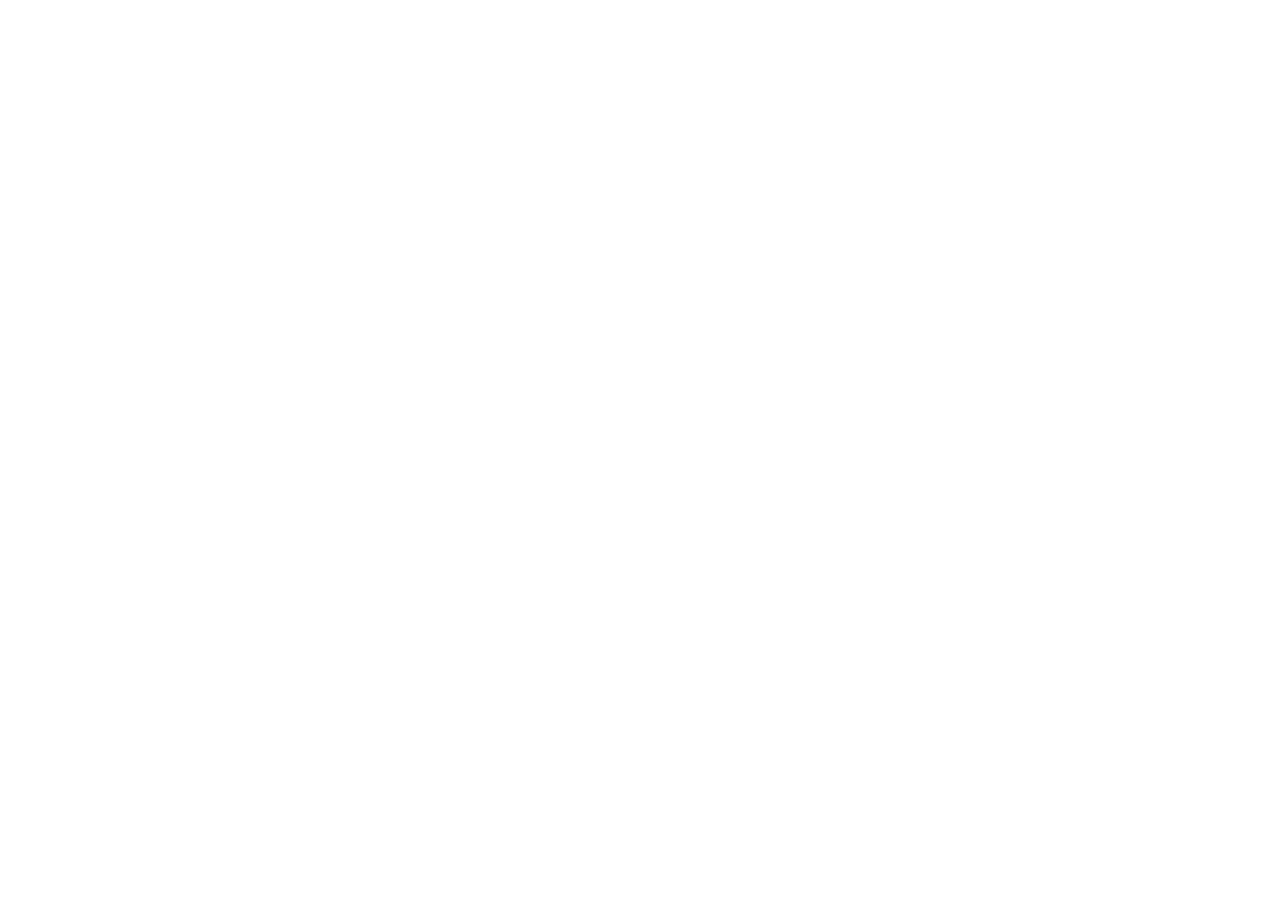
==== chamber/index.html @ b4d90735 "week03" ====
<!DOCTYPE html>
<html lang="en">
<head>
    <meta charset="UTF-8">
    <meta name="viewport" content="width=device-width, initial-scale=1.0">
    <title>Lima Chamber of Commerce</title>
    
    <meta name="author" content="Estefania Ortiz Ramirez" />
    <meta
      name="description"
      content="Chamber of Commerce of the city of Lima, here you will find information on local businesses."
    >
    
    <link rel="stylesheet" href="styles/styles.css">
    <link rel="icon" href="images/favicon.ico">
   
    <script src="scripts/getdates.js" defer></script>
    <script src="scripts/directory.js" defer></script>
    <meta property="og:title" content="Lima Chamber of Commerce">
    <meta property="og:type" content="website">
    <meta property="og:image" content="https://Estefania-2023.github.io/wdd231/chamber/images/escudolima.webp">
    <meta property="og:url" content="https://Estefania-2023.github.io/wdd231/chamber/directory.html">
</head>
---- chamber/styles/styles.css ----
body {
    font-family: Arial, sans-serif;
    background-color: #ffffff;

}

header {
    background-color: #200527;
    color: #ff7b00;
}


header img {
    margin-right: 10px;
    width: 70px;
    height: 82px;
    border-radius: 5%;
}

#headtitle {
    margin-left: 25px;
    font-size: 45px; 
}

h1 {
    font-family: "Ubuntu", sans-serif;;
    text-align: center;
    font-weight: bold;
    color: #200527;
}

#titledescription {
    margin-left: -50px;
    display: flex;
    align-items: center;
    justify-content: center;
}

nav  {
    display: grid;
    grid-template-rows: 0fr; 
    transition: grid-template-rows 0.5s ease-out; 
}

nav ul {
    overflow: hidden;
    list-style-type: none;
}

nav.open {
	grid-template-rows: 1fr;
}

nav a {
    display: block;
    color: #ae00ff;
    text-align: center;
    padding: 1rem;
    text-decoration: none;
    
}

nav a:hover {
    text-decoration: underline;
    background-color: #ff7b00; 
    color: #200527;
}

.active {
    color: rgb(231, 2, 52);
}

#menu {
	font-size: 2rem;
	border: 0;
	background: none;
	color: #ff7b00;
	position: absolute;
	top: 1rem;
	right: 1rem;
}

#menu::before {
	content: "☰";
}

#menu.open::before {
	content: "X";
}

footer {
    margin-top: 20px;
    padding: 15px;
    background-color: #200527;
    color: #ff7b00;
}

footer p {
    margin: 5px;
    font-size: 14px;
    color: #ff7b00;
}

#icons{
    margin: 25px;
    display: flex;
    flex-direction: row;
    justify-content: center;
    
}

#icons img{
    margin-right: 20px;
    width: 40px;
    height: 40px;
}

.menu {
	margin: 1rem auto;
	padding: 0.5rem;
	text-align: center;
}

#grid, #list{
    border-radius: 10%;
    border: 3px solid #a31300;
    color: #a31300;
    margin-left: 20px;
}

.menu button {
	padding: 0.5rem;
	font-weight: 700;
}

.grid {
	display: grid;
	grid-template-columns: repeat(auto-fit, minmax(350px, 1fr));
	grid-gap: 15px;
    place-items: center;
	align-items: center;
}

.grid section {
    padding: 0.5rem;
    width: 300px;
    height: 180px;
    margin: 5px;
	text-align: center; 
    background-color: #ffffff;
    border: 1px solid #ff5555;
	box-shadow: 0 0 5px #333;
}


.grid .hidep {
    display: none;
}

.grid p {
    max-width: 100%;
}

.grid section > * {
	margin: 0.1rem;
}

.list section > * {
	margin: 0 1rem;
}

.list section {
    padding: 10px;
}

.list section img {
	display: none; 
}

.list section:nth-child(even) {
	background-color: rgb(250, 179, 87);
}

section p {
	font-weight: 600;
	font-size: smaller;
}

section a {
	font-family: Arial, sans-serif;
	font-size: 0.85rem;
	color: rgb(63, 0, 100);
}

.grid img {
	height: 90px;
	width: auto; 
}



@media screen and (min-width: 640px) {

    header, nav, main, footer {
        margin:auto;
    }

    nav ul {
		display: flex;
	}

	nav ul li {
		flex: 1 1 100%;
	}
    #menu {
		display: none; 
	}

    header, footer{
        display: flex;
        align-items: center;
        justify-content: center;
    }

    #titledescription {
        margin-left: 100px;
    }

    nav {
        grid-template-rows: 1fr;
        margin-right: 150px;
    }

    footer div{
        margin: auto;
    }

    .grid {
        margin: 10px 100px 10px 100px;
    }

    .list {
        display: flex;
        flex-direction: column;
    }
    
    .list section {
        display: grid;
        grid-template-columns: 1fr 1fr 1fr 2fr;
        margin: 0;
        padding: 1rem;
    }
}
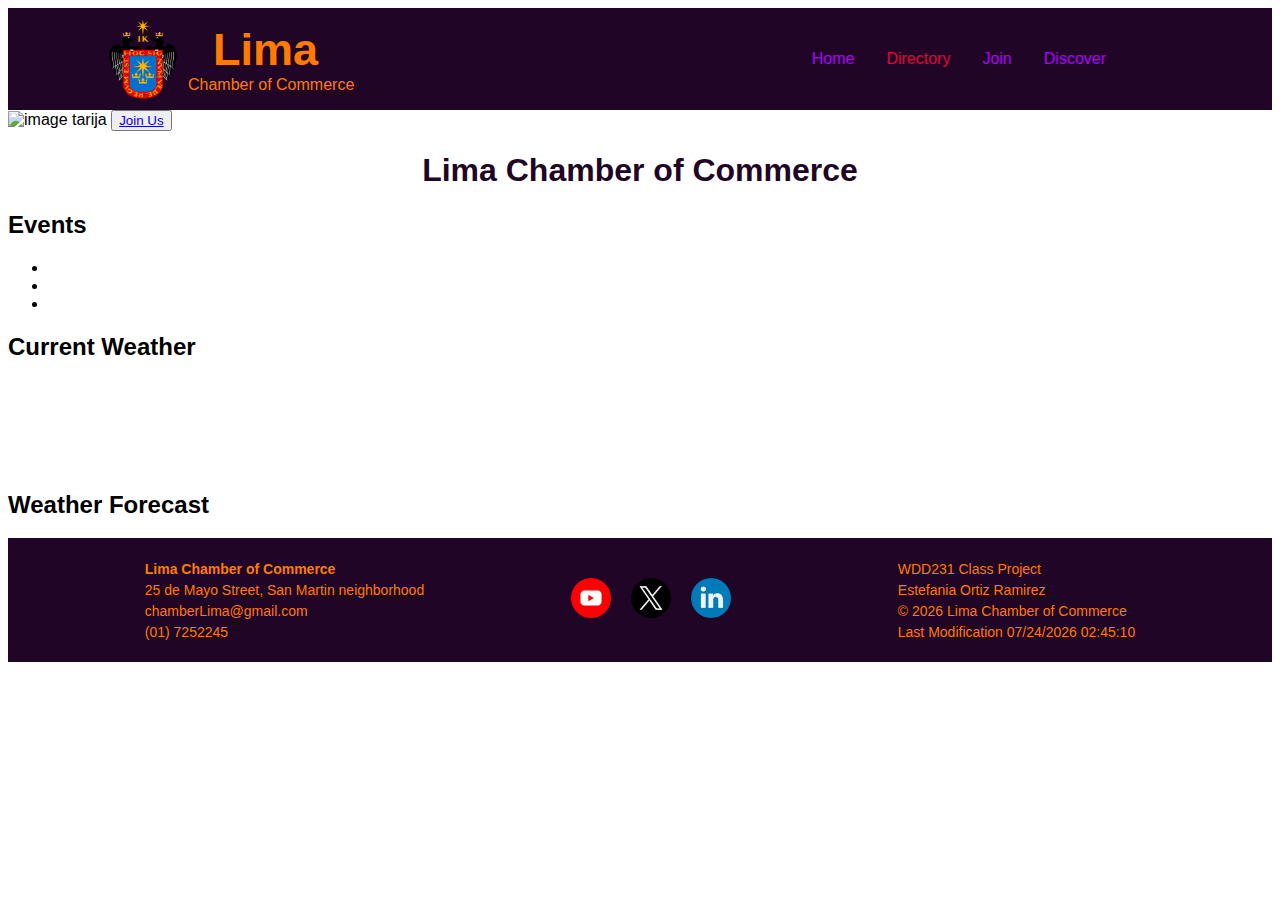
==== commit fccc8fdc: "week03" ====
--- a/chamber/index.html
+++ b/chamber/index.html
@@ -20,4 +20,94 @@
     <meta property="og:type" content="website">
     <meta property="og:image" content="https://Estefania-2023.github.io/wdd231/chamber/images/escudolima.webp">
     <meta property="og:url" content="https://Estefania-2023.github.io/wdd231/chamber/directory.html">
-</head>+</head>
+<body>
+    <header>
+        <div id="titledescription">
+          <img src="images/escudolima.webp" alt="escudo Lima">
+          <p>
+          <span id="headtitle"><b>Lima</b></span><br>
+          <span id="headown">Chamber of Commerce</span>
+          </p>
+      </div>
+      <button id="menu"></button>
+        <nav id="animate">
+            <ul class="navigation">
+                <li><a href="index.html" title="Home Page">Home</a></li>
+                <li><a href="directory.html" title="Chamber proyect" class="active">Directory</a></li>
+                <li><a href="join.html" title="Join us">Join</a></li>
+                <li><a href="discover.html" title="Discover More">Discover</a></li>
+            </ul>
+        </nav>
+        
+    </header>
+    <main>
+        <div id="container-hero">
+            <div id="hero">
+                <picture class="background-image">
+                    <source media="(min-width:1000px)" srcset="images/tarijalarge.webp" width="1024" height="682">
+                    <img src="images/tarijasmall2.webp" alt="image tarija" width="400" height="500">
+                </picture>
+                <button name="join" id="join"><a href="join.html">Join Us</a></button>
+            </div>
+        </div>
+        <h1>Lima Chamber of Commerce</h1>
+        <div class="events">
+            <section>
+                <h2>Events</h2>
+                <ul>
+                    <li></li>
+                    <li></li>
+                    <li></li>
+                </ul>
+            </section>
+            <section>
+                <h2>Current Weather</h2>
+                <div id="weather-section">
+                    <div id="weather-icon">
+                    </div>
+                    <p>
+                        <span id="current-temp"></span><br>
+                        <span id="description-temp"></span><br>
+                        <span id="max-temp"></span><br>
+                        <span id="min-temp"></span><br>
+                        <span id="humidity-temp"></span><br>
+                        <span id="sunrise"></span><br>
+                        <span id="sunset"></span>
+                    </p>
+                </div>
+            </section>
+            <section>
+                <h2>Weather Forecast</h2>
+                <p id="todayc"></p>
+                <p id="tomorrowc"></p>
+                <p id="atomorrowc"></p>
+            </section>
+        </div>
+        <div id="companiesd">
+
+        </div>
+    </main>
+
+    <footer>
+        <div>
+            <p><b>Lima Chamber of Commerce</b></p>
+            <p>25 de Mayo Street, San Martin neighborhood</p>
+            <p>chamberLima@gmail.com</p> 
+            <p>(01) 7252245</p>    
+        </div>
+        <div id="icons" >
+            <a href="https://www.youtube.com/" target="_blank"><img src="images/youtube.webp" alt="youtube icon"></a>
+            <a href="https://x.com/" target="_blank"><img src="images/x.webp" alt="X icon"></a>
+            <a href="https://linkedin.com/" target="_blank"><img src="images/linkedin.webp" alt="linkedin icon"></a>
+        </div>
+        <div>
+            <p>WDD231 Class Project</p>
+            <p>Estefania Ortiz Ramirez</p>
+            <p  id="year"></p>
+            <p id="last"></p>
+        </div>
+    </footer>
+    
+</body>
+</html>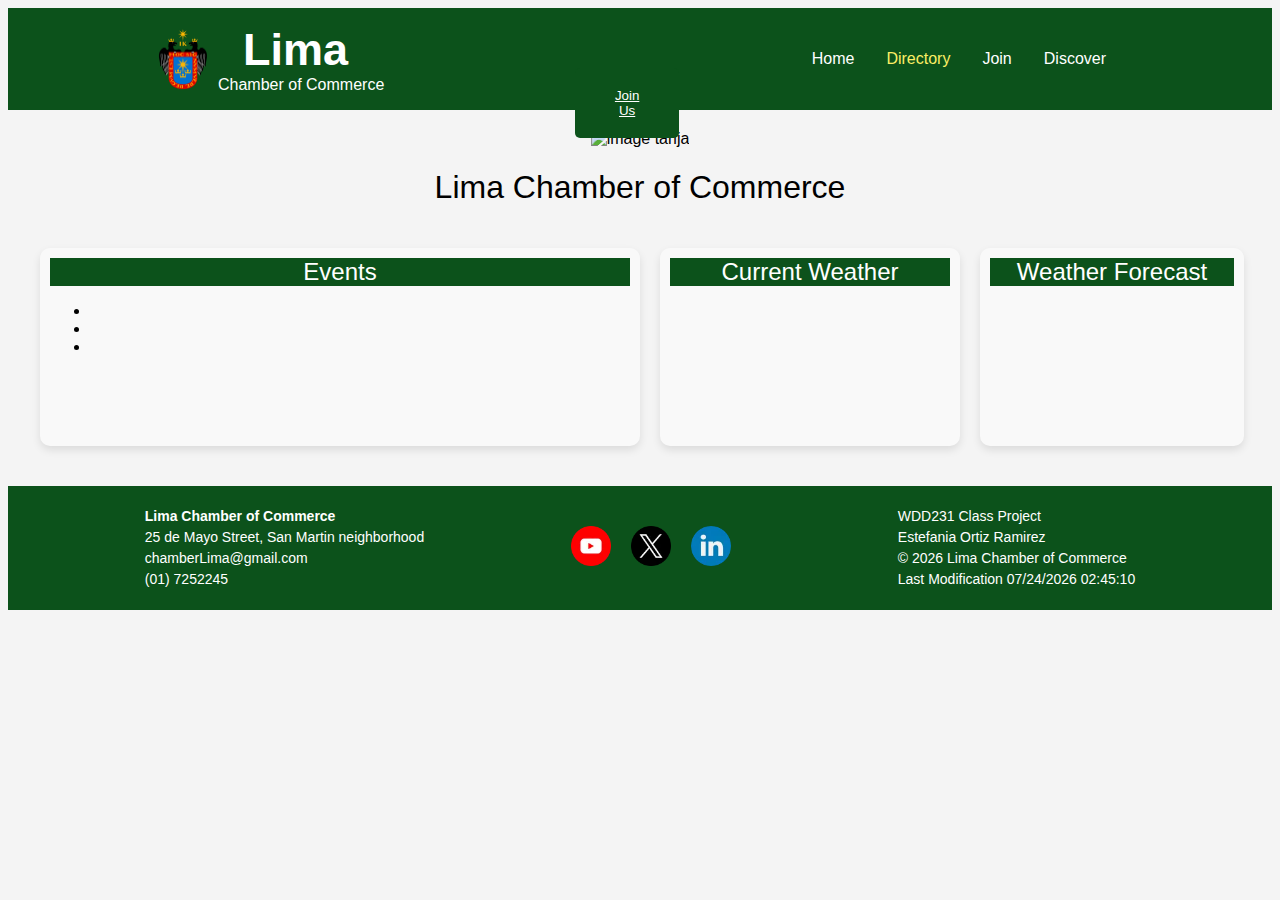
==== commit 302eb558: "week03" ====
--- a/chamber/index.html
+++ b/chamber/index.html
@@ -11,11 +11,11 @@
       content="Chamber of Commerce of the city of Lima, here you will find information on local businesses."
     >
     
-    <link rel="stylesheet" href="styles/styles.css">
+    <link rel="stylesheet" href="styles/index.css">
     <link rel="icon" href="images/favicon.ico">
    
     <script src="scripts/getdates.js" defer></script>
-    <script src="scripts/directory.js" defer></script>
+    <script src="scripts/index.js" defer></script>
     <meta property="og:title" content="Lima Chamber of Commerce">
     <meta property="og:type" content="website">
     <meta property="og:image" content="https://Estefania-2023.github.io/wdd231/chamber/images/escudolima.webp">
--- a/chamber/styles/index.css
+++ b/chamber/styles/index.css
@@ -0,0 +1,261 @@
+body {
+    font-family: Arial, sans-serif;
+    background-color: #f4f4f4;
+
+}
+/* footer and header*/
+header {
+    background-color: #0c521b;
+    color: #fff;
+}
+
+
+header img {
+    margin-right: 10px;
+    width: 50px;
+}
+
+#headtitle {
+    margin-left: 25px;;
+    font-size: 45px; 
+}
+
+h1 {
+    font-family: "Ubuntu", sans-serif;;
+    text-align: center;
+    font-weight: normal;
+}
+
+#titledescription {
+    margin-left: -80px;
+    display: flex;
+    align-items: center;
+    justify-content: center;
+}
+
+nav  {
+    display: grid;
+    grid-template-rows: 0fr; 
+    transition: grid-template-rows 0.5s ease-out; 
+}
+
+nav ul {
+    overflow: hidden;
+    list-style-type: none;
+}
+
+nav.open {
+	grid-template-rows: 1fr;
+}
+
+nav a {
+    display: block;
+    color: #fff;
+    text-align: center;
+    padding: 1rem;
+    text-decoration: none;
+    
+}
+
+nav a:hover {
+    text-decoration: underline; 
+}
+
+.active {
+    color: rgb(251, 238, 101);
+}
+
+#menu {
+	font-size: 2rem;
+	border: 0;
+	background: none;
+	color: #fff;
+	position: absolute;
+	top: 1rem;
+	right: 1rem;
+}
+
+#menu::before {
+	content: "☰";
+}
+
+#menu.open::before {
+	content: "X";
+}
+
+footer {
+    margin-top: 20px;
+    padding: 15px;
+    background-color: #0c521b;
+    color: #fff;
+}
+
+footer p {
+    margin: 5px;
+    font-size: 14px;
+    color: #fff;
+}
+
+#icons{
+    margin: 25px;
+    display: flex;
+    flex-direction: row;
+    justify-content: center;
+    
+}
+
+#icons img{
+    margin-right: 20px;
+    width: 40px;
+    height: 40px;
+}
+
+#semicircle {
+    font-size: 3rem;
+	border: 0;
+	background: none;
+	color: #fff;
+	position: absolute;
+	top: 1.5rem;
+	right: 3rem;
+}
+
+/* main */
+#container-hero{
+    margin-top: 20px;
+    text-align: center;
+}
+
+#container-hero a{
+    color: #fff;
+}
+
+#hero {
+    position: relative;
+    display: inline-block;
+}
+  
+.background-image img {
+    width: 100%;
+    height: auto;
+}
+  
+#join {
+    position: absolute;
+    bottom: 10px;
+    right: 10px;
+    padding: 20px 40px;
+    background-color: #0c521b;
+    color: white;
+    border: none;
+    border-radius: 5px;
+    cursor: pointer;
+}
+  
+#join:hover {
+    background-color: #54e344;
+}
+
+h2 {
+    margin-top: 0;
+    margin-bottom: 10px;
+    background-color: #0c521b;
+    color: #fff;
+    font-family: "Ubuntu", sans-serif;;
+    text-align: center;
+    font-weight: normal;
+}
+
+#weather-section{
+    display: grid;
+    grid-template-columns: 40% 60%;
+}
+
+#weather-icon{
+    margin: auto;
+}
+
+section {
+    background-color: #f9f9f9;
+    border-radius: 10px;
+    border-color: #29537f;
+    box-shadow: 0 4px 8px rgba(0, 0, 0, 0.1);
+    padding: 10px;
+    margin-bottom: 20px;
+    animation-duration: 3s;
+    animation-name: slidein;
+  }
+
+@keyframes slidein {
+  from {
+    translate: 150vw 0;
+    scale: 200% 1;
+  }
+
+  to {
+    translate: 0 0;
+    scale: 100% 1;
+  }
+}
+
+#companiesd {
+    margin: auto;
+	display: grid;
+	grid-template-columns: repeat(auto-fit, minmax(350px, 1fr));
+	grid-gap: 15px;
+    place-items: center;
+	align-items: center;
+    max-width: 1200px;
+}
+
+#companies-section{
+    display: grid;
+    grid-template-columns:30% 70%;
+}
+
+  @media screen and (min-width: 640px) {
+
+    header, nav, main, footer {
+        margin:auto;
+    }
+
+    nav ul {
+		display: flex;
+	}
+
+	nav ul li {
+		flex: 1 1 100%;
+	}
+    #menu {
+		display: none; 
+	}
+
+    header, footer{
+        display: flex;
+        align-items: center;
+        justify-content: center;
+    }
+
+    #titledescription {
+        margin-left: 150px;
+    }
+
+    nav {
+        grid-template-rows: 1fr;
+        margin-right: 150px;
+    }
+
+    footer div{
+        margin: auto;
+    }
+
+    .events {
+        margin: auto;
+        display: grid;
+        grid-template-columns: 50% 25% 22%;
+        gap: 20px;
+        padding: 20px;
+        max-width: 1200px;
+    }
+    
+}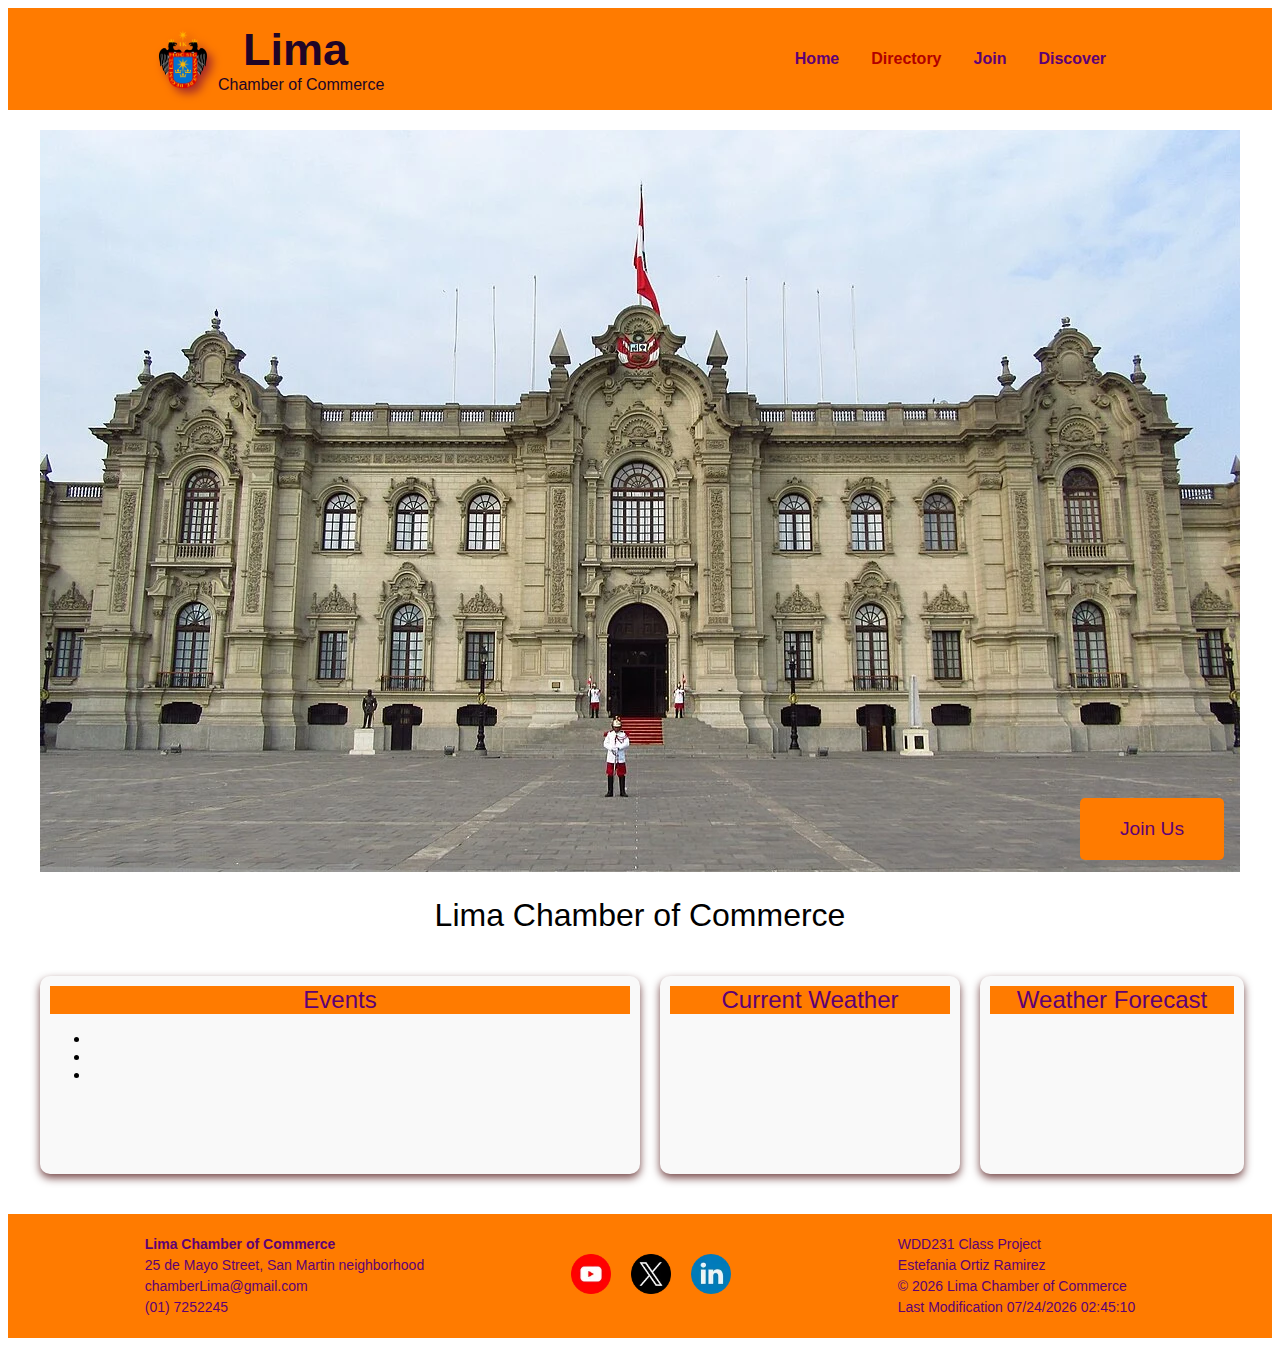
==== commit 1e2f8e93: "week3" ====
--- a/chamber/index.html
+++ b/chamber/index.html
@@ -24,7 +24,7 @@
 <body>
     <header>
         <div id="titledescription">
-          <img src="images/escudolima.webp" alt="escudo Lima">
+          <img src="images/escudolima.webp" alt="escudo Lima" width="50px" height="60px">
           <p>
           <span id="headtitle"><b>Lima</b></span><br>
           <span id="headown">Chamber of Commerce</span>
@@ -39,16 +39,16 @@
                 <li><a href="discover.html" title="Discover More">Discover</a></li>
             </ul>
         </nav>
-        
+ 
     </header>
     <main>
         <div id="container-hero">
             <div id="hero">
                 <picture class="background-image">
-                    <source media="(min-width:1000px)" srcset="images/tarijalarge.webp" width="1024" height="682">
-                    <img src="images/tarijasmall2.webp" alt="image tarija" width="400" height="500">
+                    <source media="(min-width:1000px)" srcset="images/palaciogobierno2.webp" width="2024" height="1082">
+                    <img src="images/palaciogobierno.webp" alt="image lima" width="400" height="500">
                 </picture>
-                <button name="join" id="join"><a href="join.html">Join Us</a></button>
+                <button id="join" href="join.html">Join Us</button>
             </div>
         </div>
         <h1>Lima Chamber of Commerce</h1>
--- a/chamber/styles/index.css
+++ b/chamber/styles/index.css
@@ -1,18 +1,18 @@
 body {
     font-family: Arial, sans-serif;
-    background-color: #f4f4f4;
+    background-color: #ffffff;
 
 }
 /* footer and header*/
 header {
-    background-color: #0c521b;
-    color: #fff;
+    background-color: #ff7b00;
+    color: #200527;
 }
 
 
 header img {
     margin-right: 10px;
-    width: 50px;
+    filter: drop-shadow(5px 5px 5px brown);
 }
 
 #headtitle {
@@ -27,7 +27,7 @@
 }
 
 #titledescription {
-    margin-left: -80px;
+    margin-right: 80px;
     display: flex;
     align-items: center;
     justify-content: center;
@@ -50,10 +50,11 @@
 
 nav a {
     display: block;
-    color: #fff;
+    color: #5e0075;
     text-align: center;
     padding: 1rem;
     text-decoration: none;
+    font-weight: bold;
     
 }
 
@@ -62,17 +63,18 @@
 }
 
 .active {
-    color: rgb(251, 238, 101);
+    color: rgb(177, 0, 0);
 }
 
 #menu {
 	font-size: 2rem;
 	border: 0;
 	background: none;
-	color: #fff;
+	color: #7c0000;
 	position: absolute;
 	top: 1rem;
 	right: 1rem;
+    font-weight: 700;
 }
 
 #menu::before {
@@ -86,14 +88,14 @@
 footer {
     margin-top: 20px;
     padding: 15px;
-    background-color: #0c521b;
-    color: #fff;
+    background-color: #ff7b00;
+    color: #5e0075;
 }
 
 footer p {
     margin: 5px;
     font-size: 14px;
-    color: #fff;
+    color: #5e0075;
 }
 
 #icons{
@@ -110,16 +112,6 @@
     height: 40px;
 }
 
-#semicircle {
-    font-size: 3rem;
-	border: 0;
-	background: none;
-	color: #fff;
-	position: absolute;
-	top: 1.5rem;
-	right: 3rem;
-}
-
 /* main */
 #container-hero{
     margin-top: 20px;
@@ -127,7 +119,7 @@
 }
 
 #container-hero a{
-    color: #fff;
+    color: #5e0075;
 }
 
 #hero {
@@ -142,25 +134,26 @@
   
 #join {
     position: absolute;
-    bottom: 10px;
-    right: 10px;
+    bottom: 1rem;
+    right: 1rem;
     padding: 20px 40px;
-    background-color: #0c521b;
-    color: white;
-    border: none;
+    background-color: #ff7b00;
+    color: #5e0075;
+    border:none;
     border-radius: 5px;
     cursor: pointer;
+    font-size: larger;
 }
   
 #join:hover {
-    background-color: #54e344;
+    background-color: #ffee00;
 }
 
 h2 {
     margin-top: 0;
     margin-bottom: 10px;
-    background-color: #0c521b;
-    color: #fff;
+    background-color: #ff7b00;
+    color: #5e0075;
     font-family: "Ubuntu", sans-serif;;
     text-align: center;
     font-weight: normal;
@@ -178,11 +171,11 @@
 section {
     background-color: #f9f9f9;
     border-radius: 10px;
-    border-color: #29537f;
-    box-shadow: 0 4px 8px rgba(0, 0, 0, 0.1);
+    border-color: #50111e;
+    box-shadow: 0px 4px 8px rgba(65, 0, 0, 0.712);
     padding: 10px;
     margin-bottom: 20px;
-    animation-duration: 3s;
+    animation-duration: 1.5s;
     animation-name: slidein;
   }
 
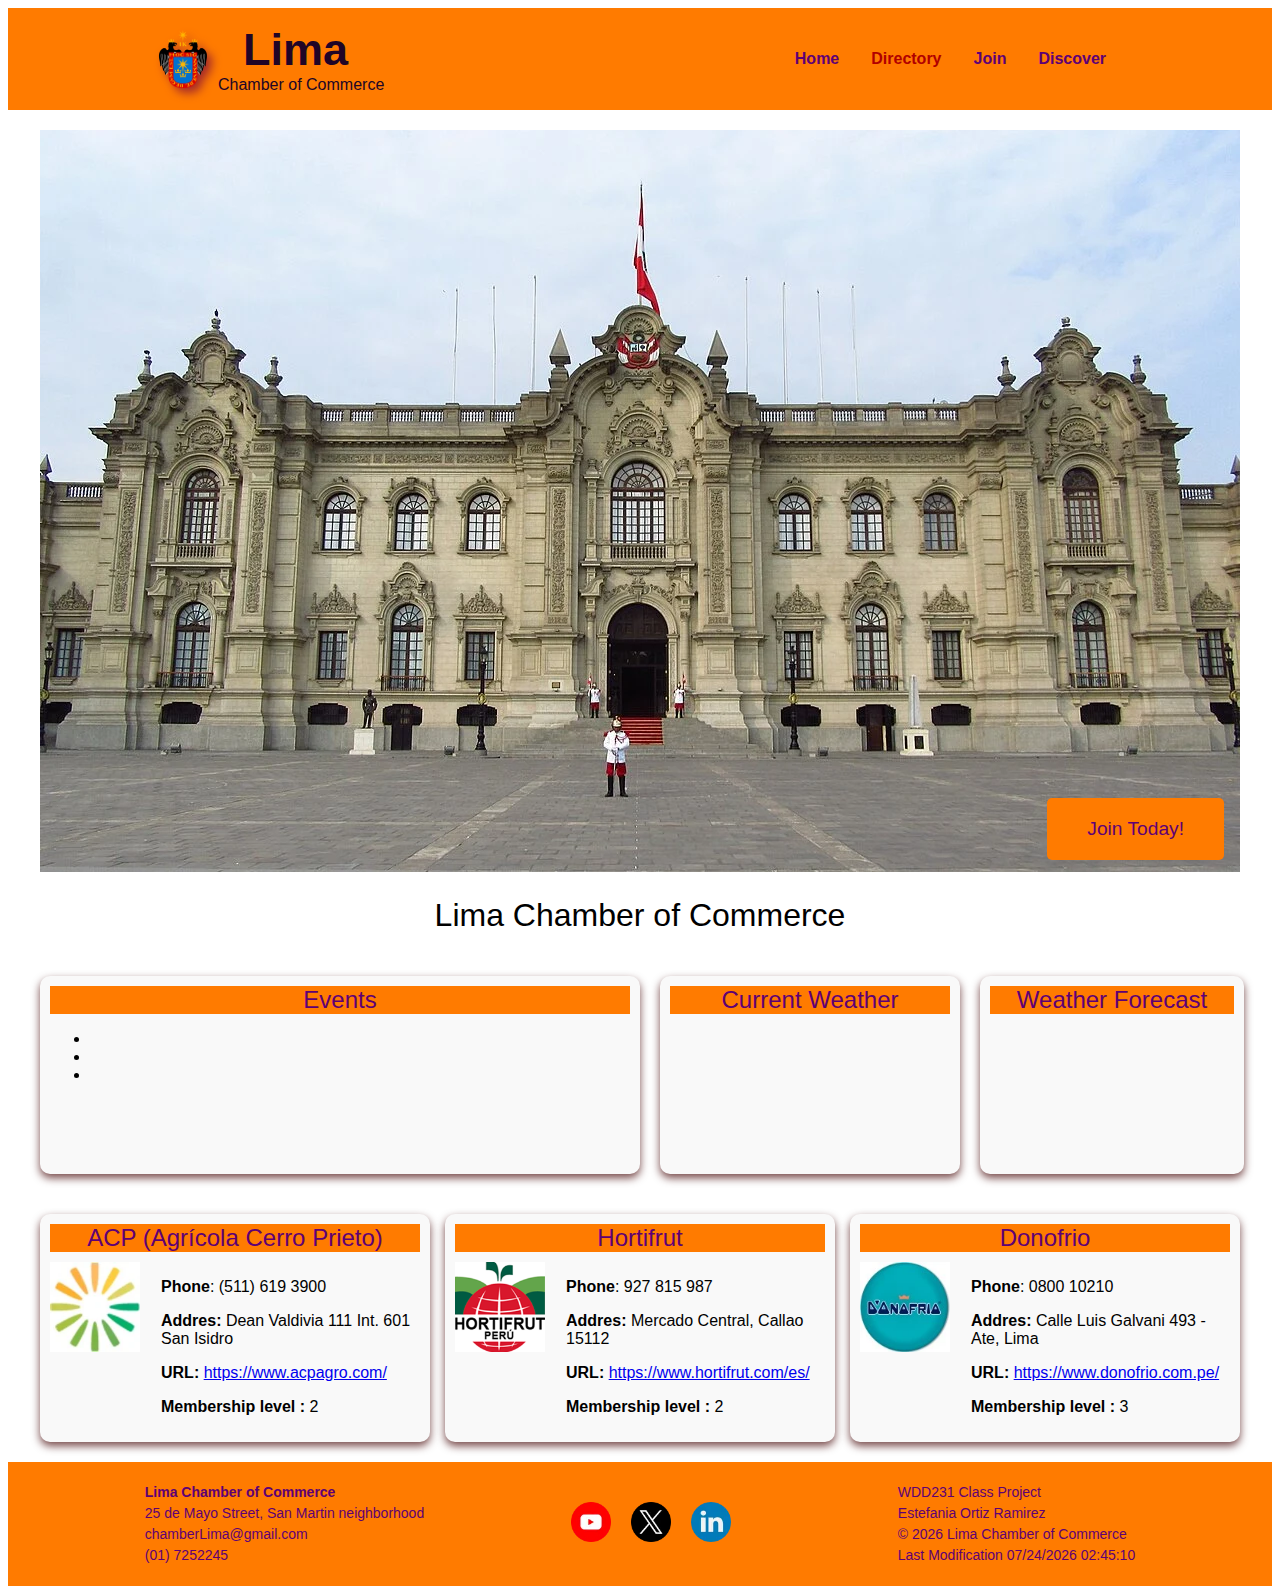
==== commit b35135b6: "week03" ====
--- a/chamber/index.html
+++ b/chamber/index.html
@@ -5,7 +5,7 @@
     <meta name="viewport" content="width=device-width, initial-scale=1.0">
     <title>Lima Chamber of Commerce</title>
     
-    <meta name="author" content="Estefania Ortiz Ramirez" />
+    <meta name="author" content="Estefania Ortiz Ramirez">
     <meta
       name="description"
       content="Chamber of Commerce of the city of Lima, here you will find information on local businesses."
@@ -24,13 +24,13 @@
 <body>
     <header>
         <div id="titledescription">
-          <img src="images/escudolima.webp" alt="escudo Lima" width="50px" height="60px">
+          <img src="images/escudolima.webp" alt="escudo Lima">
           <p>
           <span id="headtitle"><b>Lima</b></span><br>
           <span id="headown">Chamber of Commerce</span>
           </p>
       </div>
-      <button id="menu"></button>
+      <button id="menu" name="menu"></button>
         <nav id="animate">
             <ul class="navigation">
                 <li><a href="index.html" title="Home Page">Home</a></li>
@@ -48,7 +48,7 @@
                     <source media="(min-width:1000px)" srcset="images/palaciogobierno2.webp" width="2024" height="1082">
                     <img src="images/palaciogobierno.webp" alt="image lima" width="400" height="500">
                 </picture>
-                <button id="join" href="join.html">Join Us</button>
+                <button class="join" onclick="window.location.href='join.html'">Join Today!</button>
             </div>
         </div>
         <h1>Lima Chamber of Commerce</h1>
@@ -84,9 +84,7 @@
                 <p id="atomorrowc"></p>
             </section>
         </div>
-        <div id="companiesd">
-
-        </div>
+        <div id="companiesd"></div>
     </main>
 
     <footer>
--- a/chamber/styles/index.css
+++ b/chamber/styles/index.css
@@ -13,6 +13,8 @@
 header img {
     margin-right: 10px;
     filter: drop-shadow(5px 5px 5px brown);
+    width: 50px; 
+    height: 60px;
 }
 
 #headtitle {
@@ -132,7 +134,7 @@
     height: auto;
 }
   
-#join {
+.join {
     position: absolute;
     bottom: 1rem;
     right: 1rem;
@@ -145,7 +147,7 @@
     font-size: larger;
 }
   
-#join:hover {
+.join:hover {
     background-color: #ffee00;
 }
 
@@ -175,21 +177,7 @@
     box-shadow: 0px 4px 8px rgba(65, 0, 0, 0.712);
     padding: 10px;
     margin-bottom: 20px;
-    animation-duration: 1.5s;
-    animation-name: slidein;
   }
-
-@keyframes slidein {
-  from {
-    translate: 150vw 0;
-    scale: 200% 1;
-  }
-
-  to {
-    translate: 0 0;
-    scale: 100% 1;
-  }
-}
 
 #companiesd {
     margin: auto;
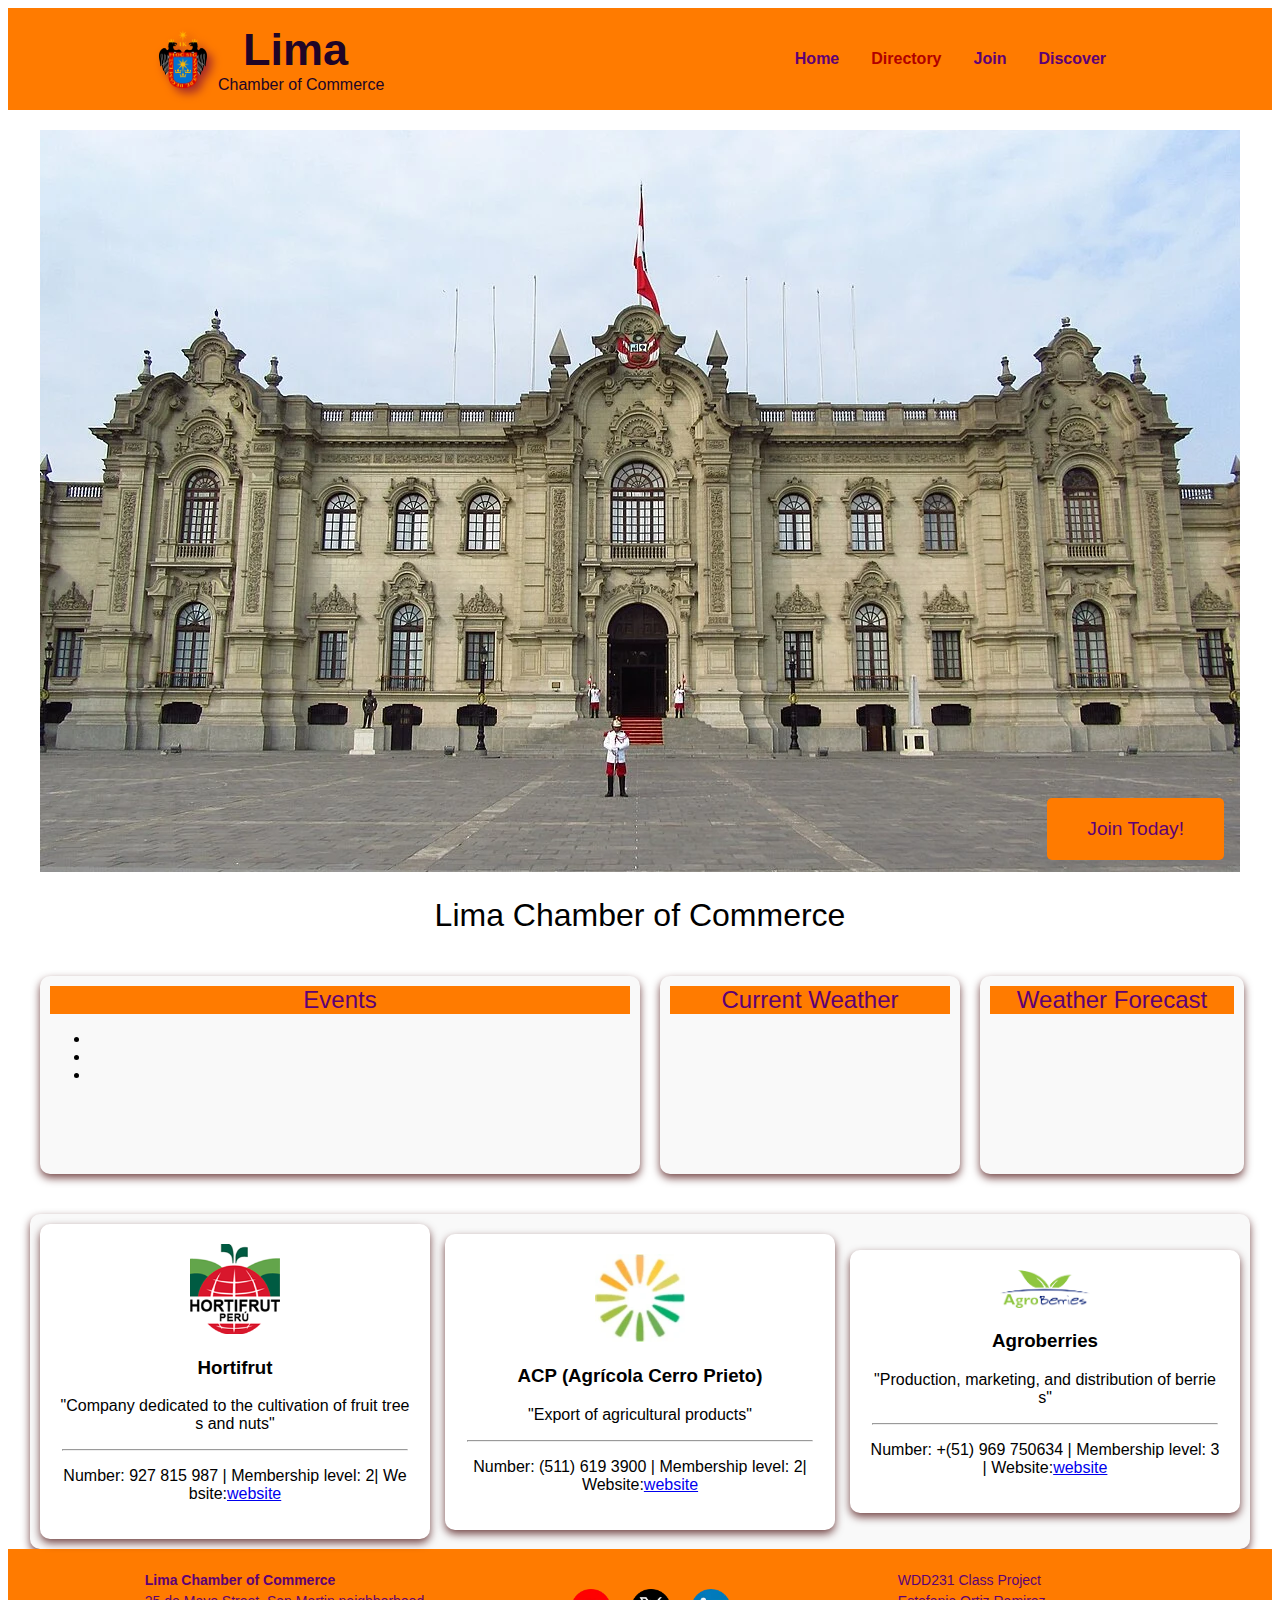
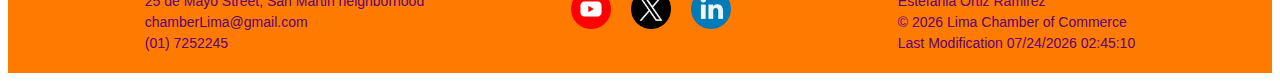
==== commit d22aa135: "week03" ====
--- a/chamber/index.html
+++ b/chamber/index.html
@@ -84,7 +84,23 @@
                 <p id="atomorrowc"></p>
             </section>
         </div>
-        <div id="companiesd"></div>
+        <section id="home-dir-cards">
+            <div class="spotlight" id="spotlight1">                
+                <section class="text-center spotlight">
+                  <h2>spotlight</h2>
+                </section>
+            </div>
+            <div class="spotlight" id="spotlight2">  
+                <section class="text-center spotlight">
+                  <h2>spotlight</h2>
+                </section>
+            </div>
+            <div class="spotlight" id="spotlight3">
+                <section class="text-center spotlight">
+                  <h2>spotlight</h2>
+                </section>
+            </div>
+        </section>
     </main>
 
     <footer>
--- a/chamber/styles/index.css
+++ b/chamber/styles/index.css
@@ -179,7 +179,7 @@
     margin-bottom: 20px;
   }
 
-#companiesd {
+#home-dir-cards {
     margin: auto;
 	display: grid;
 	grid-template-columns: repeat(auto-fit, minmax(350px, 1fr));
@@ -189,9 +189,26 @@
     max-width: 1200px;
 }
 
-#companies-section{
+.home-dir-cards{
     display: grid;
     grid-template-columns:30% 70%;
+}
+
+.spotlight {
+    display: block;
+    background-color:#ffffff;
+    border-radius: 10px;
+    border-color: #50111e;
+    box-shadow: 0px 4px 8px rgba(65, 0, 0, 0.712);
+    padding: 20px;
+    max-width: 100%;
+    word-break: break-all; 
+    word-wrap: break-word;
+    text-align: center;
+}
+.spotlight img{
+    width: 90px;
+    margin: 0 auto;
 }
 
   @media screen and (min-width: 640px) {
